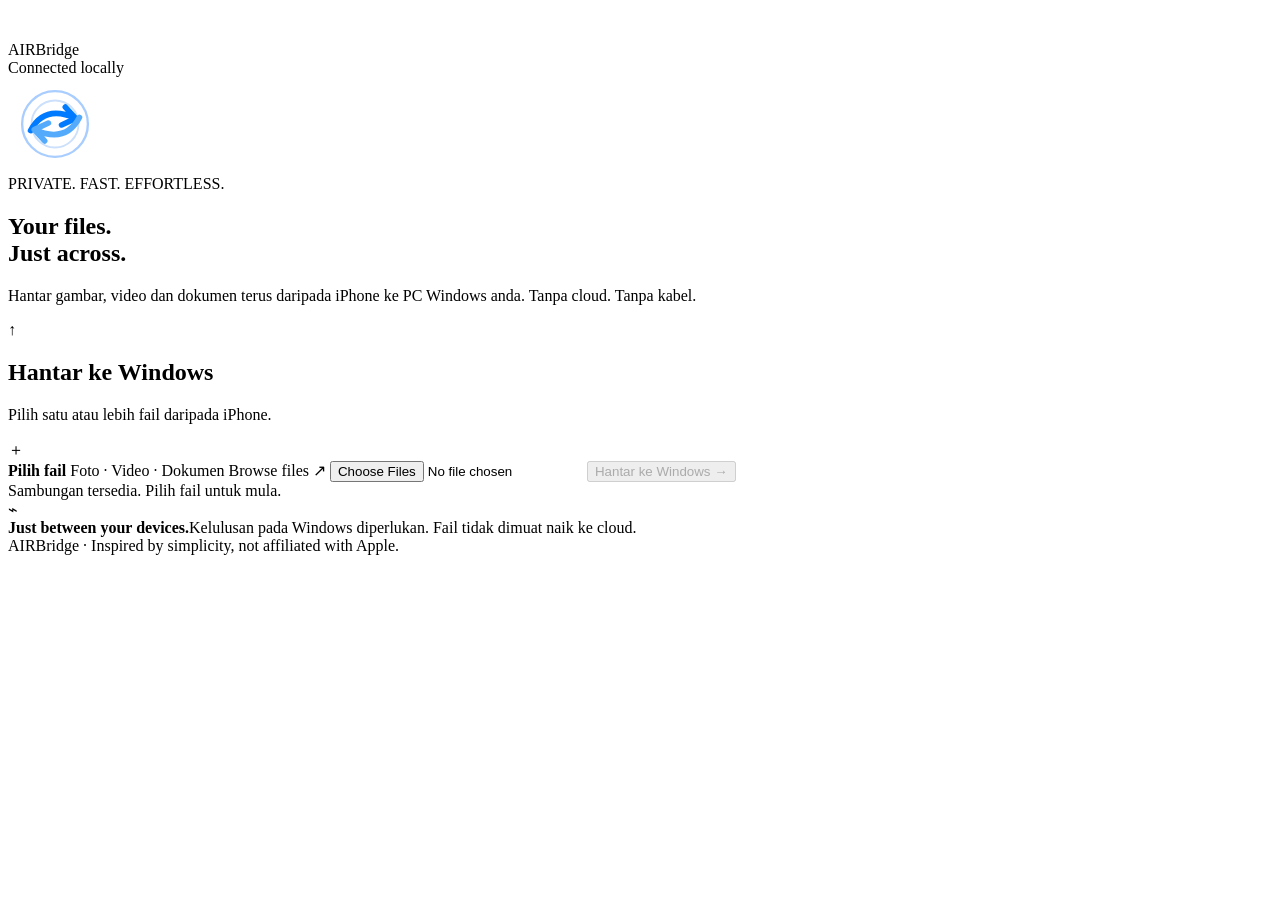
==== web/index.html @ 6ac24e26 "Prepare AIRBridge v1.3 public release" ====
<!doctype html>
<html lang="ms">
<head>
  <meta charset="utf-8">
  <meta name="viewport" content="width=device-width, initial-scale=1, viewport-fit=cover">
  <meta name="theme-color" content="#F5F5F7">
  <title>AIRBridge — From your iPhone to Windows</title>
  <link rel="stylesheet" href="/style.css">
  <script src="/client.js" defer></script>
</head>
<body>
  <main class="page">
    <header class="topbar">
      <div class="identity">
        <div class="logo" aria-hidden="true">
          <svg viewBox="0 0 48 48" width="29" height="29" fill="none">
            <circle cx="24" cy="24" r="17" stroke="white" stroke-opacity=".42" stroke-width="2.3"/>
            <path d="M12 27c4-10 15-16 25-10M37 17l-7-2m7 2-3-7" stroke="white" stroke-width="3.3" stroke-linecap="round" stroke-linejoin="round"/>
            <path d="M36 21c-4 10-15 16-25 10m0 0 7 2m-7-2 3 7" stroke="white" stroke-width="3.3" stroke-linecap="round" stroke-linejoin="round" opacity=".83"/>
          </svg>
        </div>
        <span>AIRBridge</span>
      </div>
      <div class="connected"><span class="pulse"></span> Connected locally</div>
    </header>

    <section class="hero" aria-labelledby="title">
      <div class="hero-icon" aria-hidden="true">
        <svg viewBox="0 0 100 100" width="94" height="94" fill="none">
          <circle cx="50" cy="50" r="35" stroke="#A8CDFE" stroke-width="2.5"/>
          <circle cx="50" cy="50" r="25" stroke="#CCE0FB" stroke-width="2"/>
          <path d="M24 57c10-19 26-23 48-13m0 0-11-12m11 12-15 7" stroke="#007AFF" stroke-width="6" stroke-linecap="round" stroke-linejoin="round"/>
          <path d="M76 43C66 62 50 66 28 56m0 0 11 12M28 56l15-7" stroke="#55ABFB" stroke-width="6" stroke-linecap="round" stroke-linejoin="round"/>
        </svg>
      </div>
      <div class="eyebrow">PRIVATE. FAST. EFFORTLESS.</div>
      <h1 id="title">Your files.<br><span>Just across.</span></h1>
      <p>Hantar gambar, video dan dokumen terus daripada iPhone ke PC Windows anda. Tanpa cloud. Tanpa kabel.</p>
    </section>

    <section class="transfer-card">
      <div class="card-heading">
        <span class="card-symbol" aria-hidden="true">↑</span>
        <div>
          <h2>Hantar ke Windows</h2>
          <p>Pilih satu atau lebih fail daripada iPhone.</p>
        </div>
      </div>
      <label class="dropzone" for="files">
        <div class="drop-icon" aria-hidden="true">＋</div>
        <strong>Pilih fail</strong>
        <span>Foto · Video · Dokumen</span>
        <span class="pick">Browse files <span aria-hidden="true">↗</span></span>
        <input id="files" type="file" multiple aria-label="Pilih fail untuk dihantar">
      </label>
      <div id="selected" class="selection" hidden></div>
      <button id="send" type="button" disabled>Hantar ke Windows →</button>
      <div id="status" role="status" aria-live="polite">Sambungan tersedia. Pilih fail untuk mula.</div>
      <div id="progress" hidden aria-label="Kemajuan pemindahan"><div id="bar"></div></div>
      <div id="speed" aria-live="off"></div>
    </section>

    <div class="privacy">
      <div class="privacy-icon" aria-hidden="true">⌁</div>
      <div><strong>Just between your devices.</strong><span>Kelulusan pada Windows diperlukan. Fail tidak dimuat naik ke cloud.</span></div>
    </div>
    <footer>AIRBridge <span>·</span> Inspired by simplicity, not affiliated with Apple.</footer>
  </main>
</body>
</html>
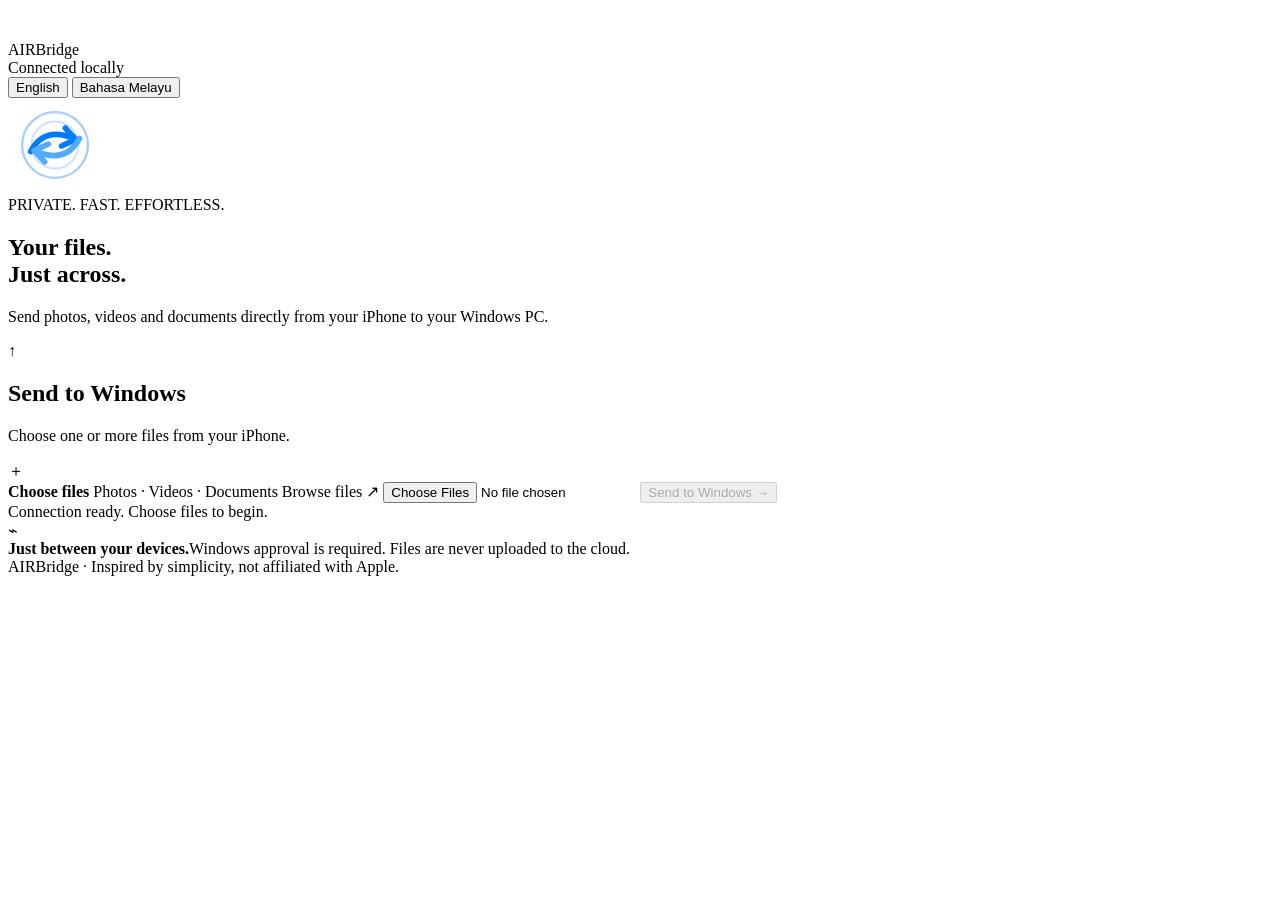
==== commit 3308a214: "Add English and Bahasa Melayu language selection" ====
--- a/web/index.html
+++ b/web/index.html
@@ -1,11 +1,12 @@
 <!doctype html>
-<html lang="ms">
+<html lang="en">
 <head>
   <meta charset="utf-8">
   <meta name="viewport" content="width=device-width, initial-scale=1, viewport-fit=cover">
   <meta name="theme-color" content="#F5F5F7">
   <title>AIRBridge — From your iPhone to Windows</title>
   <link rel="stylesheet" href="/style.css">
+  <script src="/i18n.js" defer></script>
   <script src="/client.js" defer></script>
 </head>
 <body>
@@ -21,7 +22,11 @@
         </div>
         <span>AIRBridge</span>
       </div>
-      <div class="connected"><span class="pulse"></span> Connected locally</div>
+      <div class="connected"><span class="pulse"></span><span data-i18n="connected">Connected locally</span></div>
+      <div class="language-switch" role="group" aria-label="Language / Bahasa">
+        <button type="button" data-lang="en" aria-pressed="true">English</button>
+        <button type="button" data-lang="ms" aria-pressed="false">Bahasa Melayu</button>
+      </div>
     </header>
 
     <section class="hero" aria-labelledby="title">
@@ -33,38 +38,38 @@
           <path d="M76 43C66 62 50 66 28 56m0 0 11 12M28 56l15-7" stroke="#55ABFB" stroke-width="6" stroke-linecap="round" stroke-linejoin="round"/>
         </svg>
       </div>
-      <div class="eyebrow">PRIVATE. FAST. EFFORTLESS.</div>
-      <h1 id="title">Your files.<br><span>Just across.</span></h1>
-      <p>Hantar gambar, video dan dokumen terus daripada iPhone ke PC Windows anda. Tanpa cloud. Tanpa kabel.</p>
+      <div class="eyebrow" data-i18n="eyebrow">PRIVATE. FAST. EFFORTLESS.</div>
+      <h1 id="title"><span class="hero-first" data-i18n="hero_first">Your files.</span><br><span data-i18n="hero_second">Just across.</span></h1>
+      <p data-i18n="hero_desc">Send photos, videos and documents directly from your iPhone to your Windows PC.</p>
     </section>
 
     <section class="transfer-card">
       <div class="card-heading">
         <span class="card-symbol" aria-hidden="true">↑</span>
         <div>
-          <h2>Hantar ke Windows</h2>
-          <p>Pilih satu atau lebih fail daripada iPhone.</p>
+          <h2 data-i18n="upload_title">Send to Windows</h2>
+          <p data-i18n="upload_caption">Choose one or more files from your iPhone.</p>
         </div>
       </div>
       <label class="dropzone" for="files">
         <div class="drop-icon" aria-hidden="true">＋</div>
-        <strong>Pilih fail</strong>
-        <span>Foto · Video · Dokumen</span>
-        <span class="pick">Browse files <span aria-hidden="true">↗</span></span>
-        <input id="files" type="file" multiple aria-label="Pilih fail untuk dihantar">
+        <strong data-i18n="select_title">Choose files</strong>
+        <span data-i18n="formats">Photos · Videos · Documents</span>
+        <span class="pick"><span data-i18n="browse">Browse files</span><span aria-hidden="true"> ↗</span></span>
+        <input id="files" type="file" multiple aria-label="Choose files to send" data-i18n-aria="file_input_aria">
       </label>
       <div id="selected" class="selection" hidden></div>
-      <button id="send" type="button" disabled>Hantar ke Windows →</button>
-      <div id="status" role="status" aria-live="polite">Sambungan tersedia. Pilih fail untuk mula.</div>
-      <div id="progress" hidden aria-label="Kemajuan pemindahan"><div id="bar"></div></div>
+      <button id="send" type="button" disabled data-i18n="send_button">Send to Windows →</button>
+      <div id="status" role="status" aria-live="polite" data-i18n="status_ready">Connection ready. Choose files to begin.</div>
+      <div id="progress" hidden aria-label="Transfer progress" data-i18n-aria="progress_aria"><div id="bar"></div></div>
       <div id="speed" aria-live="off"></div>
     </section>
 
     <div class="privacy">
       <div class="privacy-icon" aria-hidden="true">⌁</div>
-      <div><strong>Just between your devices.</strong><span>Kelulusan pada Windows diperlukan. Fail tidak dimuat naik ke cloud.</span></div>
+      <div><strong data-i18n="privacy_title">Just between your devices.</strong><span data-i18n="privacy_desc">Windows approval is required. Files are never uploaded to the cloud.</span></div>
     </div>
-    <footer>AIRBridge <span>·</span> Inspired by simplicity, not affiliated with Apple.</footer>
+    <footer>AIRBridge <span>·</span> <span data-i18n="footer">Inspired by simplicity, not affiliated with Apple.</span></footer>
   </main>
 </body>
 </html>
